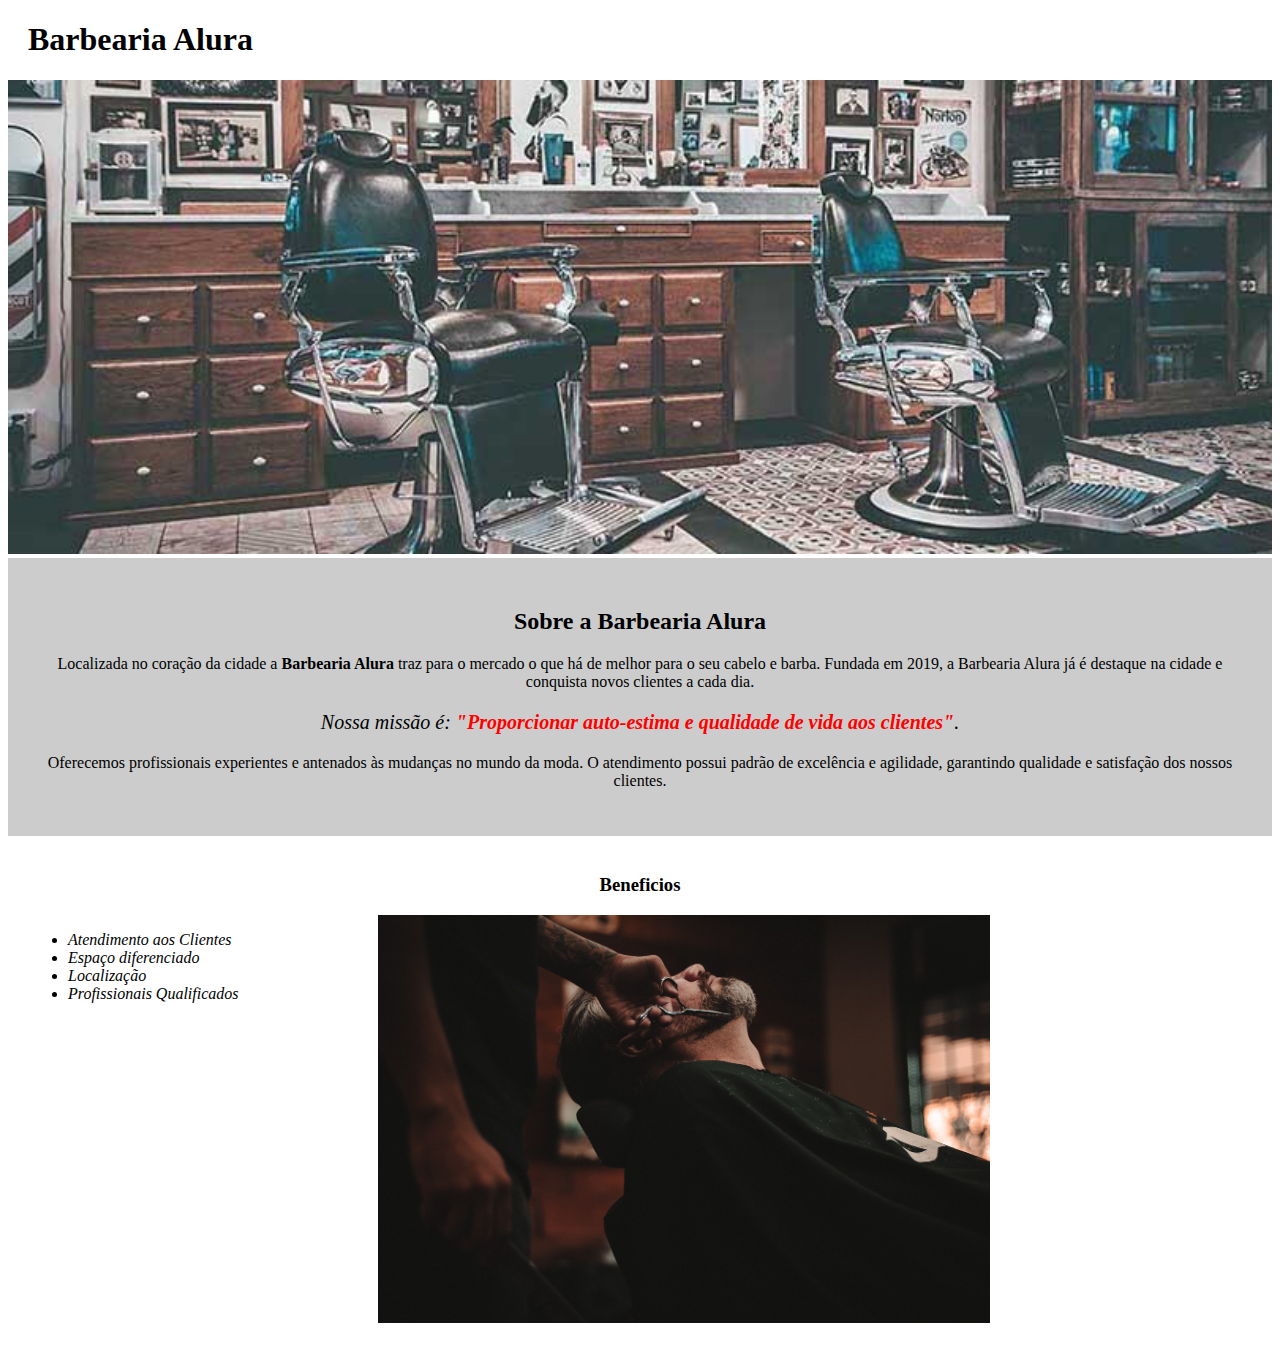
==== index.html @ ff2f33a7 "html5+css3" ====
<!DOCTYPE html>
<html lang="pt-br">
<head>
    <meta charset="UTF-8">
    <meta http-equiv="X-UA-Compatible" content="IE=edge">
    <meta name="viewport" content="width=device-width, initial-scale=1.0">
    <link rel="stylesheet" href="style.css">
    <title>Barbearia Alura</title>
   
</head>

<body >
    <header>
        <h1 class="titulo-principal">Barbearia Alura</h1>
    </header>
    <img id="banner" src="banner.jpg">
        <div class="principal">

        <h2 class="titulo-centralizado">Sobre a Barbearia Alura</h2>

        <p>Localizada no coração da cidade a <strong>Barbearia Alura</strong>  traz para o mercado o que há de melhor para o seu cabelo e barba. Fundada em 2019, a Barbearia Alura já é destaque na cidade e conquista novos clientes a cada dia.</p>

        <p id="missao"><em>Nossa missão é: <strong>"Proporcionar auto-estima e qualidade de vida aos clientes"</strong>.</p></em>

        <p>Oferecemos profissionais experientes e antenados às mudanças no mundo da moda. O atendimento possui padrão de excelência e agilidade, garantindo qualidade e satisfação dos nossos clientes.</p>
        </div>

        <div class="beneficios">
        <h3 class="titulo-centralizado">Beneficios</h3>

        <ul>
            <li class="itens">Atendimento aos Clientes</li>
                <li class="itens">Espaço diferenciado</li>
                    <li class="itens">Localização</li>
                        <li class="itens">Profissionais Qualificados</li>
        </ul>

        <img id="beneficios" src="beneficios.jpg" class="imagembeneficios">
        </div>
</body>

</html>
---- style.css ----
body{
    
}

#banner{
    width: 100%;
}

.principal {
    background: #CCCCCC;
    padding: 30px;
}

.titulo-principal{
    padding-left: 20px;
}

.titulo-centralizado{
    text-align: center;
}

p{
    text-align: center;
}

#missao{
    font-size: 20px
}

em strong{
    color: #FF0000;
}

.itens {
    font-style: italic
}

.beneficios {
    background: #FFFFFF;
    padding: 20px;
}

ul {
    display: inline-block;
    vertical-align: top;
    width: 20%;
    margin-right: 5%;
}

.imagembeneficios{
    width: 50%;
}
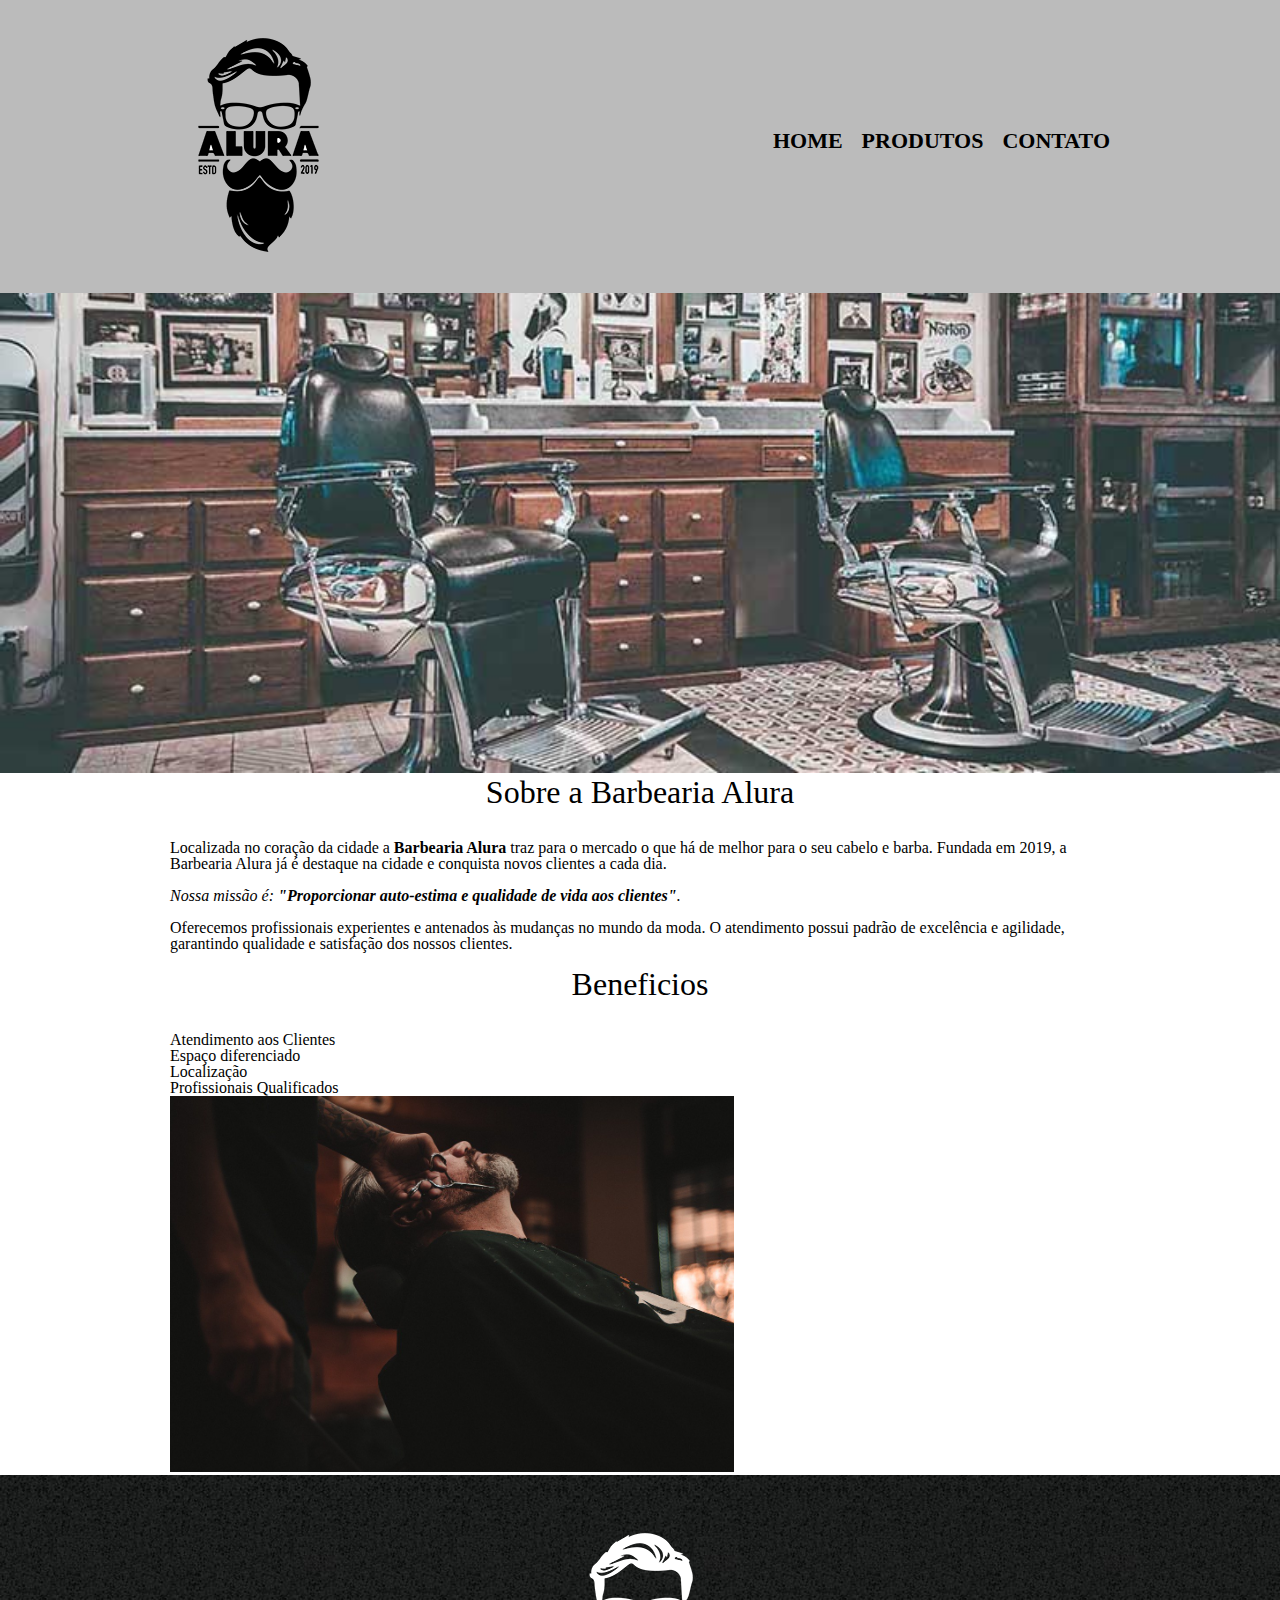
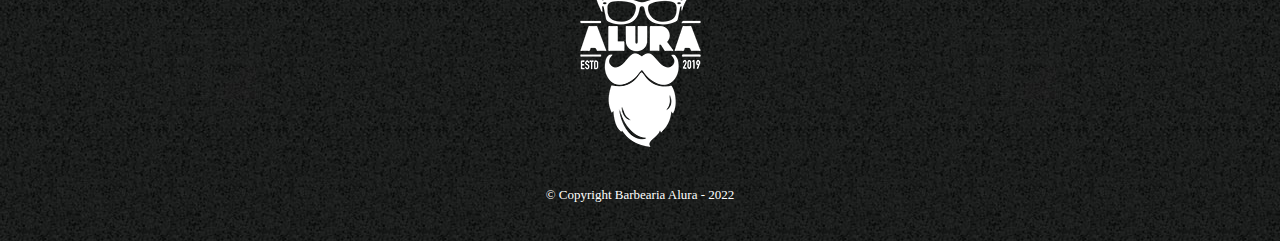
==== commit 7a560111: "html5css3" ====
--- a/index.html
+++ b/index.html
@@ -3,40 +3,61 @@
 <head>
     <meta charset="UTF-8">
     <meta http-equiv="X-UA-Compatible" content="IE=edge">
-    <meta name="viewport" content="width=device-width, initial-scale=1.0">
-    <link rel="stylesheet" href="style.css">
+    <meta name="viewport" content="width=device-width">
     <title>Barbearia Alura</title>
+
+    <link rel="stylesheet" href="reset.css">
+    <link rel="stylesheet" href="style.css">  
    
 </head>
 
 <body >
     <header>
-        <h1 class="titulo-principal">Barbearia Alura</h1>
+        <div class="caixa">
+       <h1><img src="logo.png"></h1> 
+
+       <nav>
+       <ul>
+           <li><a href="index.html">Home</a></li>
+           <li><a href="produtos.html">Produtos</a></li>
+           <li><a href="contato.html">Contato</a></li>
+       </ul>
+    </nav>
+</div>
+
     </header>
-    <img id="banner" src="banner.jpg">
-        <div class="principal">
+    <img class="banner" src="banner.jpg">
 
-        <h2 class="titulo-centralizado">Sobre a Barbearia Alura</h2>
+    <main>
+            <section class="principal">
 
-        <p>Localizada no coração da cidade a <strong>Barbearia Alura</strong>  traz para o mercado o que há de melhor para o seu cabelo e barba. Fundada em 2019, a Barbearia Alura já é destaque na cidade e conquista novos clientes a cada dia.</p>
+            <h2 class="titulo-principal">Sobre a Barbearia Alura</h2>
 
-        <p id="missao"><em>Nossa missão é: <strong>"Proporcionar auto-estima e qualidade de vida aos clientes"</strong>.</p></em>
+            <p>Localizada no coração da cidade a <strong>Barbearia Alura</strong>  traz para o mercado o que há de melhor para o seu cabelo e barba. Fundada em 2019, a Barbearia Alura já é destaque na cidade e conquista novos clientes a cada dia.</p>
 
-        <p>Oferecemos profissionais experientes e antenados às mudanças no mundo da moda. O atendimento possui padrão de excelência e agilidade, garantindo qualidade e satisfação dos nossos clientes.</p>
-        </div>
+            <p id="missao"><em>Nossa missão é: <strong>"Proporcionar auto-estima e qualidade de vida aos clientes"</strong>.</p></em>
 
-        <div class="beneficios">
-        <h3 class="titulo-centralizado">Beneficios</h3>
+            <p>Oferecemos profissionais experientes e antenados às mudanças no mundo da moda. O atendimento possui padrão de excelência e agilidade, garantindo qualidade e satisfação dos nossos clientes.</p>
+            </section>
 
-        <ul>
-            <li class="itens">Atendimento aos Clientes</li>
-                <li class="itens">Espaço diferenciado</li>
-                    <li class="itens">Localização</li>
-                        <li class="itens">Profissionais Qualificados</li>
-        </ul>
+            <section class="beneficios">
+            <h3 class="titulo-principal">Beneficios</h3>
 
-        <img id="beneficios" src="beneficios.jpg" class="imagembeneficios">
-        </div>
+            <ul>
+                <li class="itens">Atendimento aos Clientes</li>
+                    <li class="itens">Espaço diferenciado</li>
+                        <li class="itens">Localização</li>
+                            <li class="itens">Profissionais Qualificados</li>
+            </ul>
+
+            <img id="beneficios" src="beneficios.jpg" class="imagembeneficios">
+            </section>
+        </main>
+
+        <footer>
+            <img src="logo-branco.png">
+            <p class="copyright">&copy; Copyright Barbearia Alura - 2022</p>
+        </footer>
 </body>
 
 </html>--- a/style.css
+++ b/style.css
@@ -1,52 +1,174 @@
-body{
-    
+header{
+    background: #BBBBBB;
+    padding: 20px 0;
 }
 
-#banner{
+.caixa{
+    position: relative;
+    width: 940px;
+    margin: 0 auto;
+}
+
+nav{
+    position: absolute;
+    top: 110px;
+    right: 0;
+
+}
+
+nav li{
+    display: inline;
+    margin: 0 0 0 15px;
+}
+
+nav a {
+    text-transform: uppercase;
+    color: #000000;
+    font-weight: bold;
+    font-size: 22px;
+    text-decoration: none;
+}
+ nav a:hover{
+     color: antiquewhite;
+     text-decoration: underline;
+ }
+
+.produtos{
+    width: 940px;
+    margin: 0 auto;
+    padding: 50px 0;
+}
+
+.produtos li {
+    display: inline-block;
+    text-align: center;
+    width: 30%;
+    vertical-align: top;
+    margin: 0 1.5%;
+    padding: 30px 20px;
+    box-sizing: border-box;
+    border: 2px solid #000000;
+    border-radius: 10px;
+}
+
+.produtos li:hover {
+    border-color: antiquewhite;
+}
+.produtos li:active{
+    border-color: green;
+}
+.produtos li:hover h2{
+    font-size:  34px;
+}
+
+.produtos h2{
+    font-size: 30px;
+    font-weight: bold;
+}
+
+.produto-descricao{
+    font-size: 18px;
+}
+
+.produto-preco{
+    font-size: 22px;
+    font-weight: bold;
+    margin-top: 10px;
+}
+
+footer {
+    text-align: center;
+    background: url("bg.jpg");
+    padding: 40px 0;
+}
+
+.copyright{
+    color: #FFFFFF;
+    font-size: 13px;
+    margin-top: 20px;
+}
+
+main {
+    width: 940px;
+    margin: 0 auto;
+}
+
+form {
+    margin: 40px 0;
+}
+
+form label, form legend {
+    display: block;
+    font-size: 20px;
+    margin: 0 0 10px;
+}
+
+.input-padrao {
+    display: block;
+    margin: 0 0 20px;
+    padding: 10px 25px;
+    width: 50%;
+}
+
+.checkbox {
+    margin: 20px 0;
+}
+
+.enviar {
+    width: 40%;
+    padding: 15px 0;
+    background: orange;
+    color: white;
+    font-weight: bold;
+    font-size: 16px;
+    border: none;
+    border-radius: 5px;
+    transition: 1s all;
+    cursor: pointer;
+}
+.enviar:hover{
+    background: darkorange;
+    transform: scale(1.2);
+}
+
+table {
+    margin: 20px 0 40px;
+
+}
+thead {
+    background: #555555;
+    color: white;
+    font-weight: bold;
+}
+
+td, th {
+    border: 1px solid #000000;
+    padding: 8px 15px;
+}
+
+/*css da pagina inicial*/
+.banner {
     width: 100%;
 }
 
-.principal {
-    background: #CCCCCC;
-    padding: 30px;
+.titulo-principal {
+    text-align: center;
+    font-size: 2em;
+    margin: 0 0 1em;
 }
 
-.titulo-principal{
-    padding-left: 20px;
+.principal p {
+    margin: 0 0 1em;
 }
 
-.titulo-centralizado{
-    text-align: center;
+.principal strong {
+    font-weight: bold;
 }
 
-p{
-    text-align: center;
+.principal em {
+    font-style: italic;
 }
 
-#missao{
-    font-size: 20px
-}
-
-em strong{
-    color: #FF0000;
-}
-
-.itens {
-    font-style: italic
-}
-
-.beneficios {
-    background: #FFFFFF;
-    padding: 20px;
-}
-
-ul {
-    display: inline-block;
-    vertical-align: top;
-    width: 20%;
-    margin-right: 5%;
-}
-
-.imagembeneficios{
-    width: 50%;
+.imagembeneficios {
+    width: 60%;
 }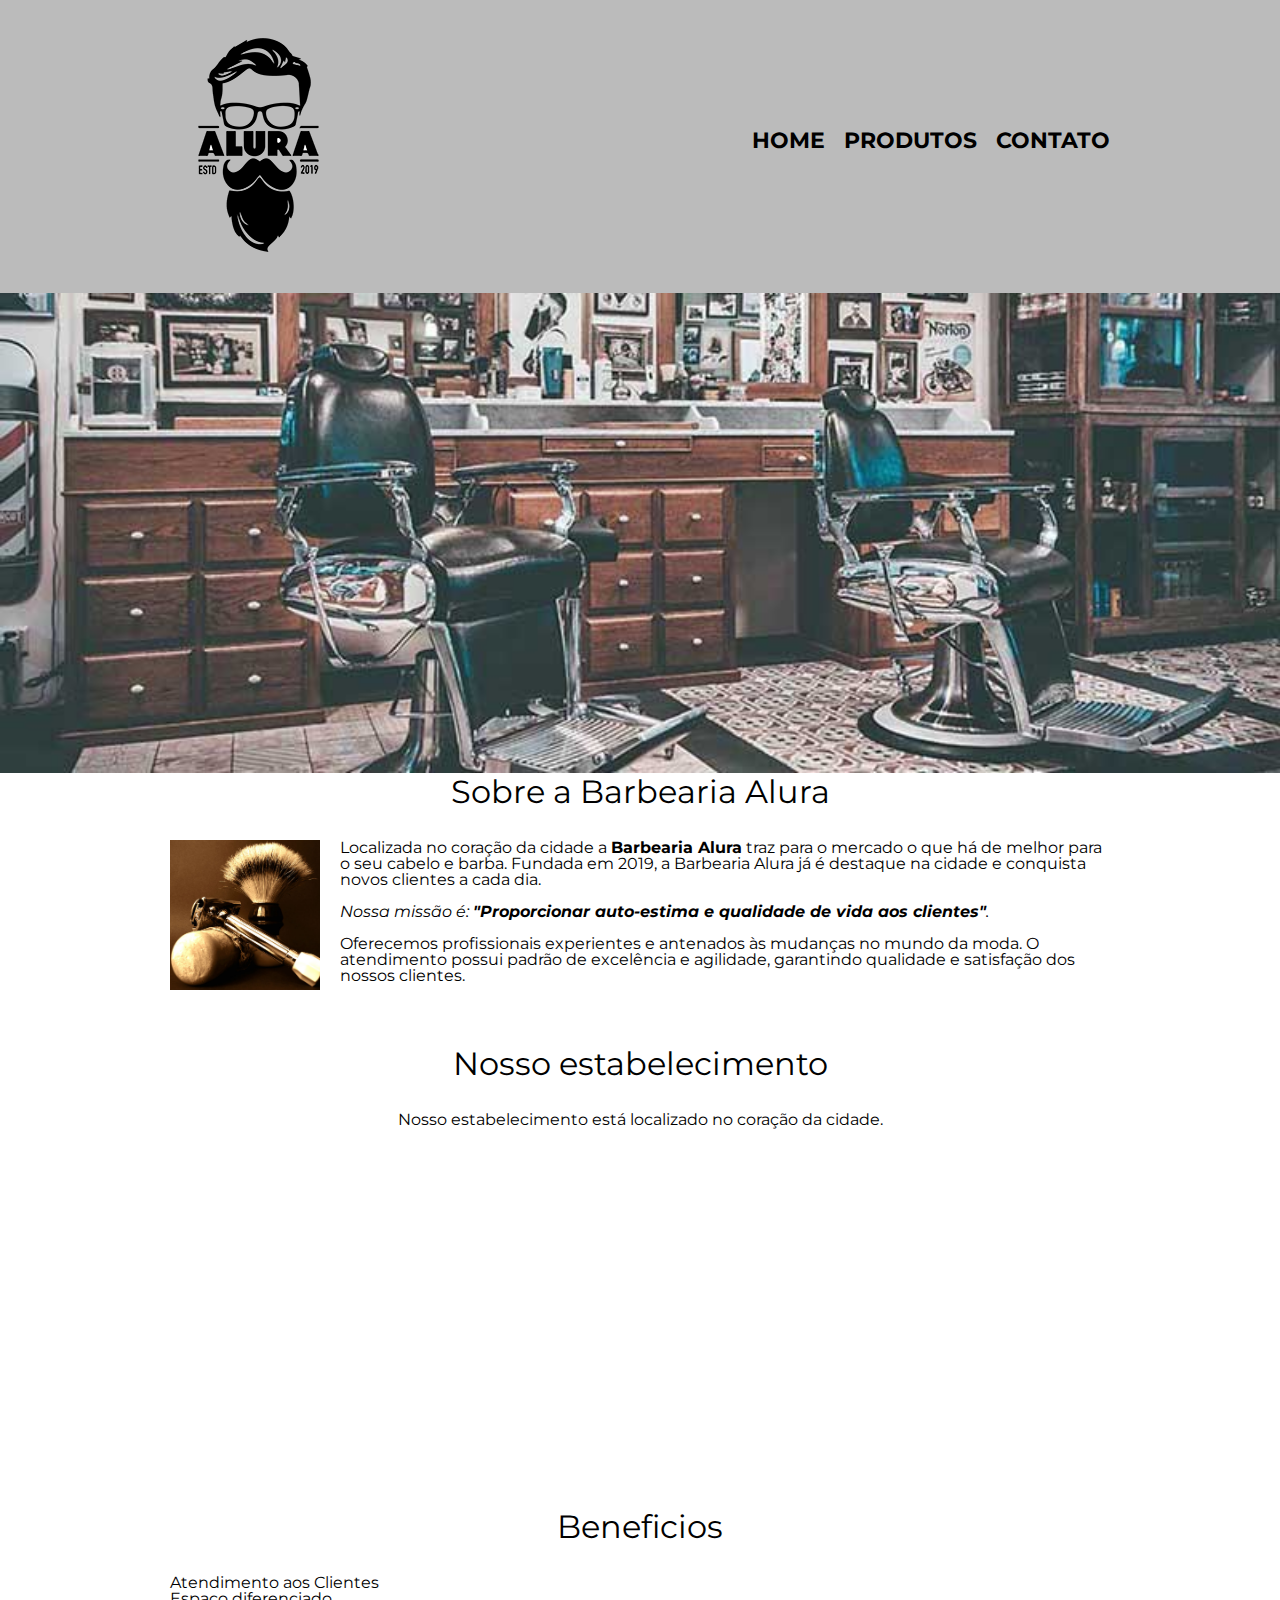
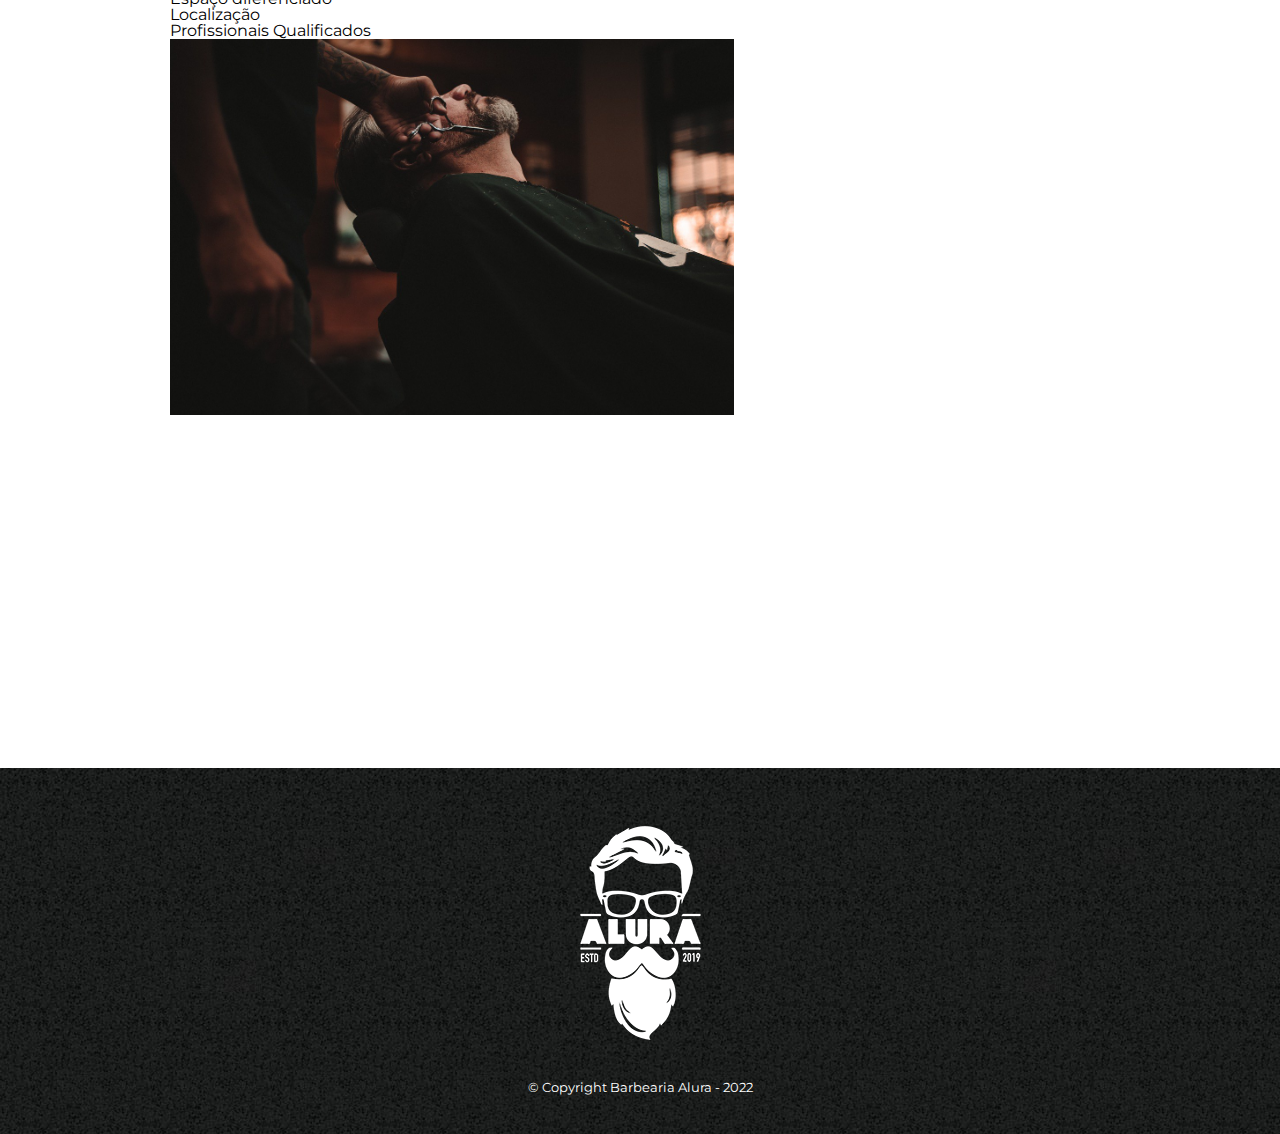
==== commit c5cd97d6: "video" ====
--- a/index.html
+++ b/index.html
@@ -8,6 +8,9 @@
 
     <link rel="stylesheet" href="reset.css">
     <link rel="stylesheet" href="style.css">  
+    <link rel="preconnect" href="https://fonts.googleapis.com">
+    <link rel="preconnect" href="https://fonts.gstatic.com" crossorigin>
+    <link href="https://fonts.googleapis.com/css2?family=Montserrat:wght@100;300&display=swap" rel="stylesheet">
    
 </head>
 
@@ -33,11 +36,20 @@
 
             <h2 class="titulo-principal">Sobre a Barbearia Alura</h2>
 
+            <img class="utensilios" src="utensilios.jpg" alt="Utensilios de um barbeiro.">
+
             <p>Localizada no coração da cidade a <strong>Barbearia Alura</strong>  traz para o mercado o que há de melhor para o seu cabelo e barba. Fundada em 2019, a Barbearia Alura já é destaque na cidade e conquista novos clientes a cada dia.</p>
 
             <p id="missao"><em>Nossa missão é: <strong>"Proporcionar auto-estima e qualidade de vida aos clientes"</strong>.</p></em>
 
             <p>Oferecemos profissionais experientes e antenados às mudanças no mundo da moda. O atendimento possui padrão de excelência e agilidade, garantindo qualidade e satisfação dos nossos clientes.</p>
+            </section>
+
+            <section class="mapa">
+                <h3 class="titulo-principal">Nosso estabelecimento</h3>
+                <p>Nosso estabelecimento está localizado no coração da cidade.</p>
+
+                <iframe src="https://www.google.com/maps/embed?pb=!1m18!1m12!1m3!1d3656.4499774664764!2d-46.634520584406324!3d-23.588189868469943!2m3!1f0!2f0!3f0!3m2!1i1024!2i768!4f13.1!3m3!1m2!1s0x94ce5a2b2ed7f3a1%3A0xab35da2f5ca62674!2sCaelum%20-%20Escola%20de%20Tecnologia!5e0!3m2!1spt-BR!2sbr!4v1655212984276!5m2!1spt-BR!2sbr" width="100%" height="300" style="border:0;" allowfullscreen="" loading="lazy" referrerpolicy="no-referrer-when-downgrade"></iframe>
             </section>
 
             <section class="beneficios">
@@ -51,7 +63,10 @@
             </ul>
 
             <img id="beneficios" src="beneficios.jpg" class="imagembeneficios">
-            </section>
+            <div class="video">
+            <iframe width="560" height="315" src="https://www.youtube.com/embed/wcVVXUV0YUY" title="YouTube video player" frameborder="0" allow="accelerometer; autoplay; clipboard-write; encrypted-media; gyroscope; picture-in-picture" allowfullscreen></iframe>
+            </div>
+        </section>
         </main>
 
         <footer>
--- a/style.css
+++ b/style.css
@@ -1,3 +1,8 @@
+body {
+    font-family: 'Montserrat', sans-serif;
+}
+
+
 header{
     background: #BBBBBB;
     padding: 20px 0;
@@ -155,6 +160,7 @@
     text-align: center;
     font-size: 2em;
     margin: 0 0 1em;
+    clear: left;
 }
 
 .principal p {
@@ -169,6 +175,26 @@
     font-style: italic;
 }
 
+.utensilios {
+    width: 150px;
+    float: left;
+    margin: 0 20px 20px 0;
+}
+
 .imagembeneficios {
     width: 60%;
+}
+
+.mapa {
+    padding: 3em 0;
+}
+
+.mapa p {
+    margin: 0 0 2em;
+    text-align: center;
+}
+
+.video {
+    width: 560px;
+    margin: 1em auto;
 }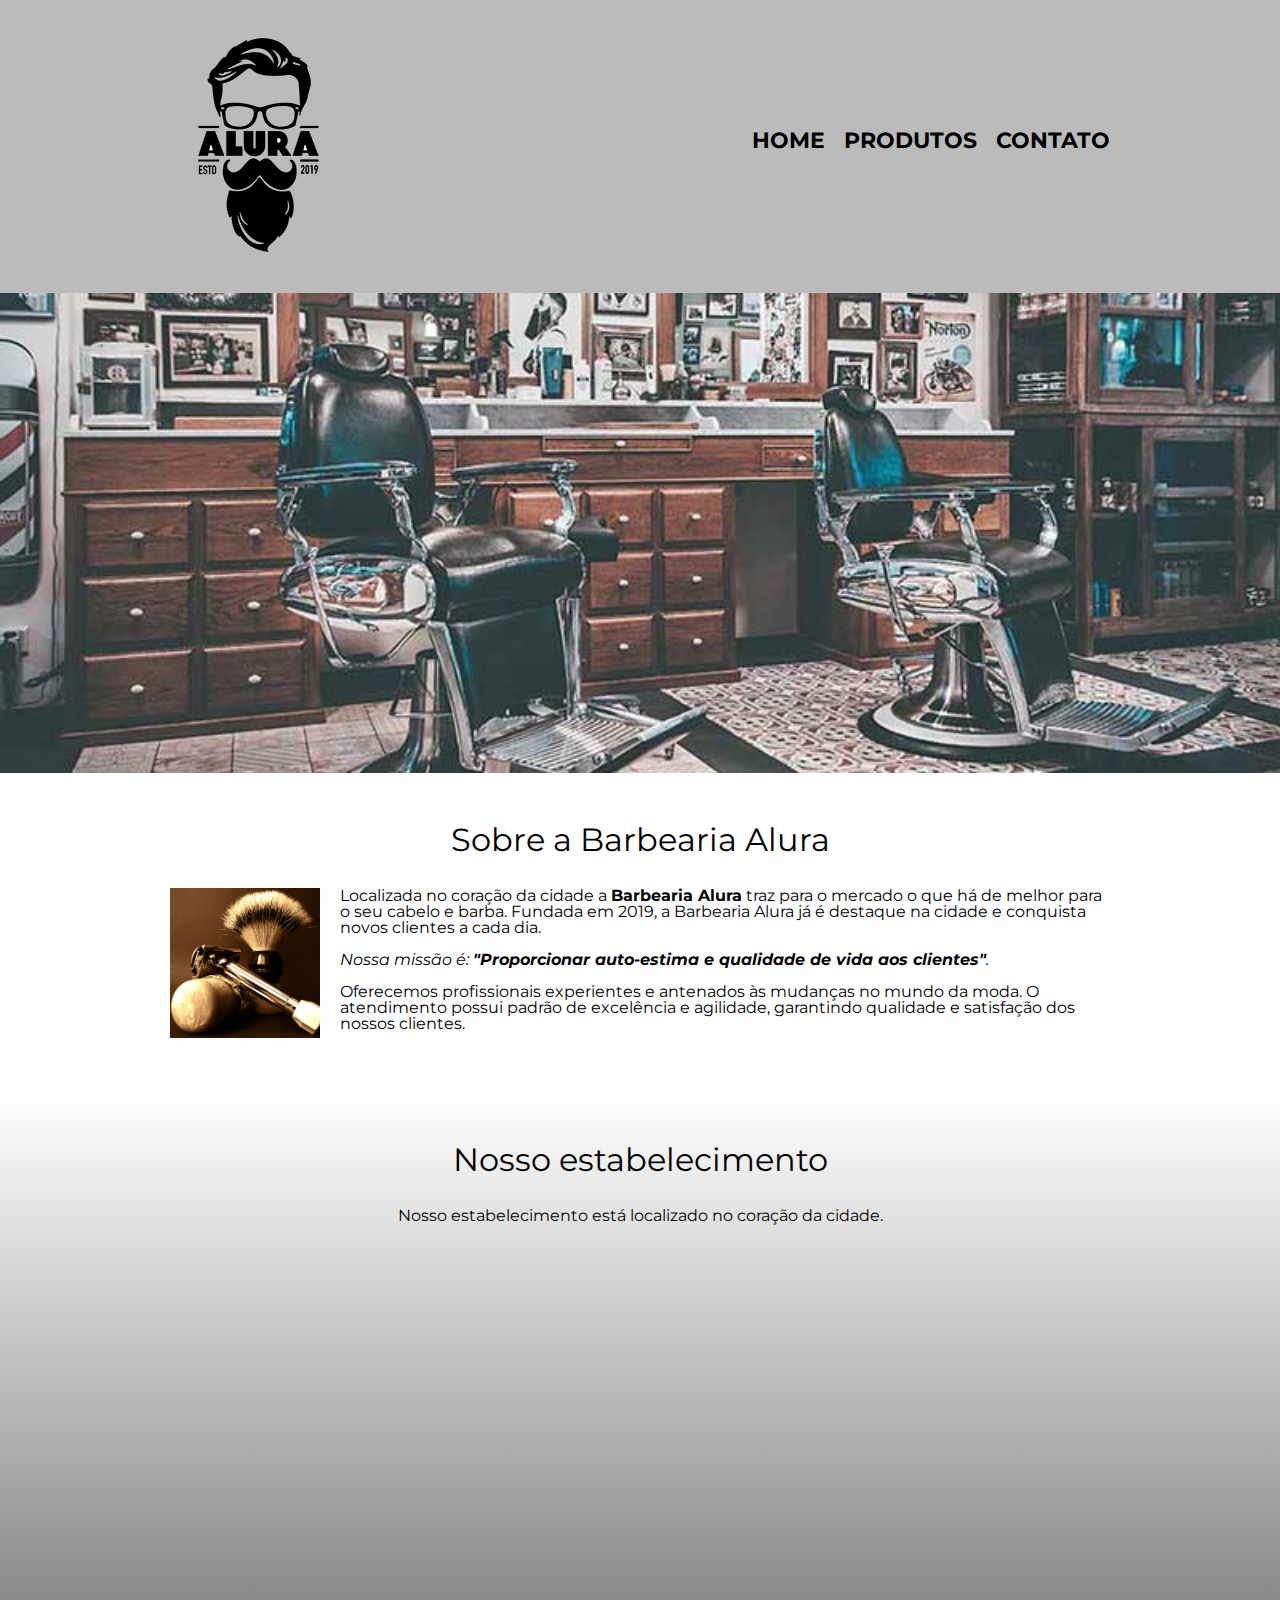
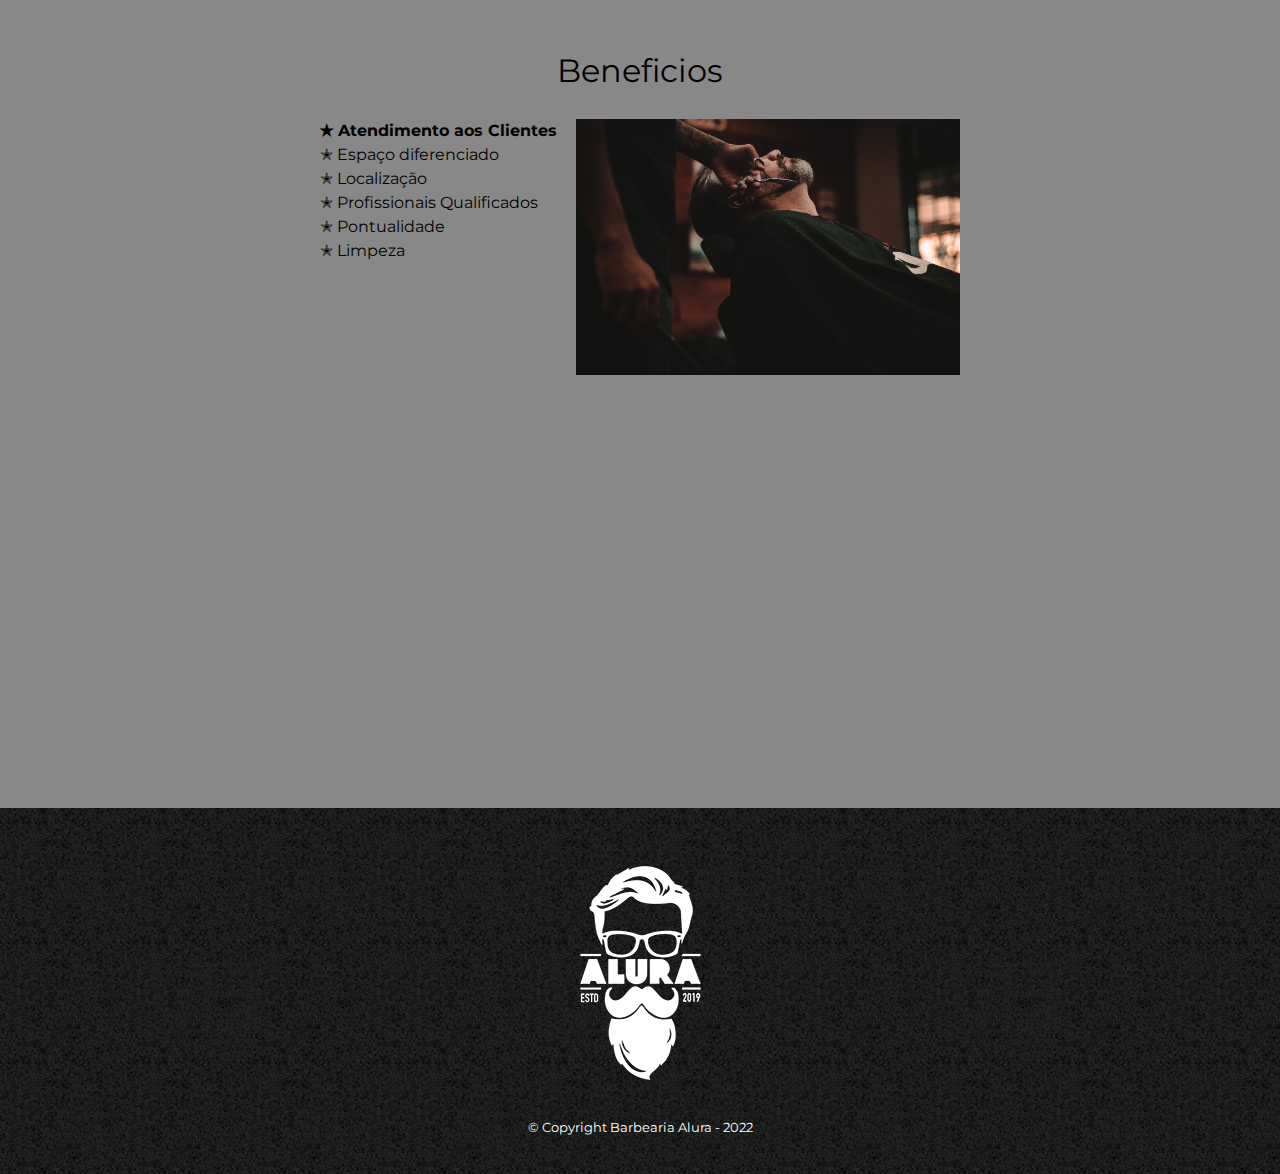
==== commit 64ff0a40: "itens" ====
--- a/index.html
+++ b/index.html
@@ -49,20 +49,25 @@
                 <h3 class="titulo-principal">Nosso estabelecimento</h3>
                 <p>Nosso estabelecimento está localizado no coração da cidade.</p>
 
-                <iframe src="https://www.google.com/maps/embed?pb=!1m18!1m12!1m3!1d3656.4499774664764!2d-46.634520584406324!3d-23.588189868469943!2m3!1f0!2f0!3f0!3m2!1i1024!2i768!4f13.1!3m3!1m2!1s0x94ce5a2b2ed7f3a1%3A0xab35da2f5ca62674!2sCaelum%20-%20Escola%20de%20Tecnologia!5e0!3m2!1spt-BR!2sbr!4v1655212984276!5m2!1spt-BR!2sbr" width="100%" height="300" style="border:0;" allowfullscreen="" loading="lazy" referrerpolicy="no-referrer-when-downgrade"></iframe>
-            </section>
+                <div class="mapa-conteudo">
+                    <iframe src="https://www.google.com/maps/embed?pb=!1m18!1m12!1m3!1d3656.4499774664764!2d-46.634520584406324!3d-23.588189868469943!2m3!1f0!2f0!3f0!3m2!1i1024!2i768!4f13.1!3m3!1m2!1s0x94ce5a2b2ed7f3a1%3A0xab35da2f5ca62674!2sCaelum%20-%20Escola%20de%20Tecnologia!5e0!3m2!1spt-BR!2sbr!4v1655212984276!5m2!1spt-BR!2sbr" width="100%" height="300" style="border:0;" allowfullscreen="" loading="lazy" referrerpolicy="no-referrer-when-downgrade"></iframe>
+                </div>
+                </section>
 
             <section class="beneficios">
             <h3 class="titulo-principal">Beneficios</h3>
+                <div class="conteudo-beneficios">
+                    <ul class="lista-beneficios">
+                        <li class="itens">Atendimento aos Clientes</li>
+                            <li class="itens">Espaço diferenciado</li>
+                                <li class="itens">Localização</li>
+                                    <li class="itens">Profissionais Qualificados</li>
+                                    <li class="itens">Pontualidade</li>
+                                    <li class="itens">Limpeza</li>
+                    </ul><img id="beneficios" src="beneficios.jpg" class="imagembeneficios">
+                </div>
 
-            <ul>
-                <li class="itens">Atendimento aos Clientes</li>
-                    <li class="itens">Espaço diferenciado</li>
-                        <li class="itens">Localização</li>
-                            <li class="itens">Profissionais Qualificados</li>
-            </ul>
 
-            <img id="beneficios" src="beneficios.jpg" class="imagembeneficios">
             <div class="video">
             <iframe width="560" height="315" src="https://www.youtube.com/embed/wcVVXUV0YUY" title="YouTube video player" frameborder="0" allow="accelerometer; autoplay; clipboard-write; encrypted-media; gyroscope; picture-in-picture" allowfullscreen></iframe>
             </div>
--- a/style.css
+++ b/style.css
@@ -94,8 +94,7 @@
 }
 
 main {
-    width: 940px;
-    margin: 0 auto;
+
 }
 
 form {
@@ -163,6 +162,13 @@
     clear: left;
 }
 
+.principal {
+    padding: 3em 0;
+    background: #FEFEFE;
+    width: 940px;
+    margin: 0 auto;
+}
+
 .principal p {
     margin: 0 0 1em;
 }
@@ -181,20 +187,54 @@
     margin: 0 20px 20px 0;
 }
 
+.mapa {
+    padding: 3em 0;
+    background: linear-gradient(#FEFEFE,#888888);
+    
+}
+
+.mapa-conteudo {
+    width: 940px;
+    margin: 0 auto;
+}
+
+.mapa p {
+    margin: 0 0 2em;
+    text-align: center;
+}
+
+.beneficios {
+    padding: 3em 0;
+    background: #888888;
+}
+
+.conteudo-beneficios {
+    width: 640px;
+    margin: 0 auto;
+}
+
+.lista-beneficios{
+    width: 40%;
+    display: inline-block;
+    vertical-align: top;
+}
+
+.itens:before {
+    content: "✭ ";
+}
+
+.itens {
+    line-height: 1.5;
+}
+.itens:first-child{
+    font-weight: bold;
+}
+
 .imagembeneficios {
     width: 60%;
 }
 
-.mapa {
-    padding: 3em 0;
-}
-
-.mapa p {
-    margin: 0 0 2em;
-    text-align: center;
-}
-
 .video {
     width: 560px;
-    margin: 1em auto;
+    margin: 2em auto;
 }